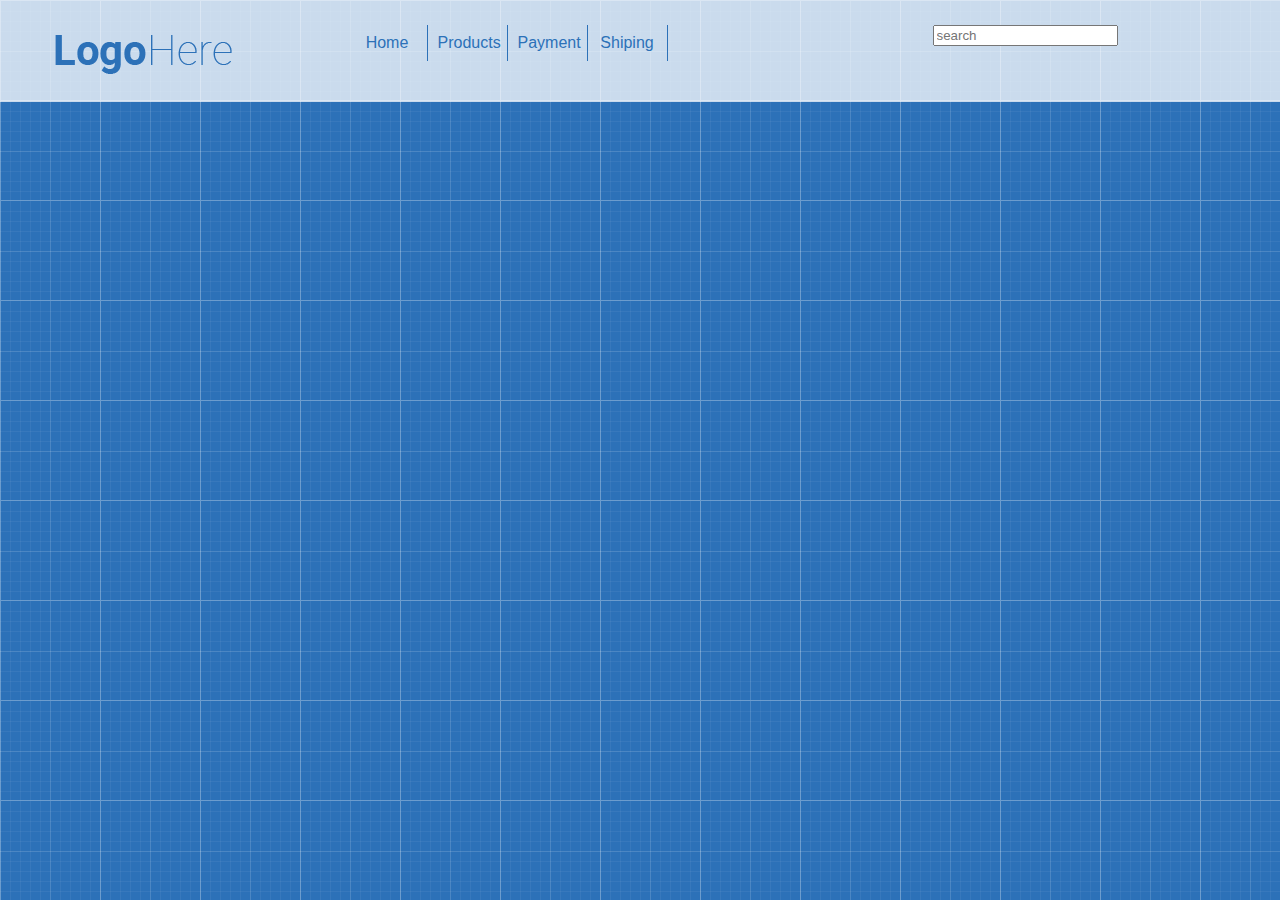
==== index.html @ ea1e1880 "First Try to push" ====
<!DOCTYPE html>
<html lang="en">
<head>
    <meta charset="UTF-8" />
    <title>My Site</title>
	
	
   <link href="style1.css" rel="stylesheet">
   <link href="style.css" rel="stylesheet">
	
	
</head>
<body>
<header>
<div class="containermain">
			<div class="row">
		<div class="col-3 logo">


 <p><img src="img/Logo.png" alt="LogoHere"></p> </div>


	<div class="col-6">
        

				
		<ul class="container">
		
			<li><a>Home</a></li>
			<li><a href=#>Products</a>
				<ul class="submenu">
					<li><a href=#>Lorem ipsum dolor</a></li>
					<li><a href=#>Sit amet</a></li>
					<li><a href=#>Consectetur adipisicing</a></li>
					<li><a href=#>Tempor incididunt</a></li>
					<li><a href=#>Dolore magna aliqua</a></li>
					<li><a href=#>Ut enim ad minim veniam</a></li>
					<li><a href=#>Quis nostrud</a></li>
				</ul>
			</li>
			<li><a>Payment</a></li>
			<li><a>Shiping</a></li>
				
	

		</ul>
		
        <div class="clearfix"></div>
	</div>
   <div class="col-3">

  			<p><input type="search" name="" placeholder="search" class="input"></p>
  			


</div></div>
</header>
</body>
</html>
---- style1.css ----
html, body, div, span, applet, object, iframe,
h1, h2, h3, h4, h5, h6, p, blockquote, pre,
a, abbr, acronym, address, big, cite, code,
del, dfn, em, img, ins, kbd, q, s, samp,
small, strike, strong, sub, sup, tt, var,
b, u, i, center,
dl, dt, dd, ol, ul, li,
fieldset, form, label, legend,
table, caption, tbody, tfoot, thead, tr, th, td,
article, aside, canvas, details, embed, 
figure, figcaption, footer, header, hgroup, 
menu, nav, output, ruby, section, summary,
time, mark, audio, video {
	margin: 0;
	padding: 0;
	border: 0;
	font-size: 100%;
	font: inherit;
	vertical-align: baseline;
}
/* HTML5 display-role reset for older browsers */
article, aside, details, figcaption, figure, 
footer, header, hgroup, menu, nav, section {
	display: block;
}
body {
	line-height: 1;
}
ol, ul {
	list-style: none;
}
blockquote, q {
	quotes: none;
}
blockquote:before, blockquote:after,
q:before, q:after {
	content: '';
	content: none;
}
table {
	border-collapse: collapse;
	border-spacing: 0;
}
---- style.css ----
* {
	box-sizing: border-box;
}
body {
	font-family: 'Roboto', sans-serif;
	background-image: url(img/patt.png);
}

header {
	background-color:rgba(255,255,255,0.75);
	padding:25px 0px;
}
.logo {
	padding-top: 10px;
}

.containermain {
width: 1170px;
margin: 0 auto;
}

.col-3 {
	width: 25%;
}

.col-6 {
	width: 50%;
}

[class*="col-"] {
float:left

}

.row:after, .menu:after {
	content: "";
	clear: both;
	display: block;
}


ul {
    display: block;
    margin: 0;
    padding: 0;
    list-style: none;
}
ul:after {
    display: block;
    content: ' ';
    clear: both;
    float: none;
}
ul.container > li {
    float: left;
    position: relative;
}
ul.container > li > a {
    display: block;
    padding: 10px;
    color: rgb(44,113,184);
    text-decoration: none;
	width: 80px;
	text-align: center;
    border-right-color: rgb(44,113,184);
    border-right-style: solid; 
    border-right-width: 1px; 
    border-left-color: rgb(44,113,184);
    border-left-style: solid;
    border-left-width: 0px; 
}
ul.container > li > a:hover {
    background-color: rgb(44,113,184);
	color: white;
}
ul.submenu {
    display: none;
    position: absolute;
    width: 120px;
    top: 37px;
    left: 0;
    width: 80px;
	text-align: center;
	margin: 0px 15px;
	width: 82px;
	
}
ul.submenu > li {
    display: block;
}
ul.submenu > li > a {
    display: block;
    padding: 10px;
    color: white;
    background-color: rgb(44,113,184);
    text-decoration: none;
	width: 140px;
	
}
ul.submenu > li > a:hover {
    text-decoration: none;
	background-color: white;
	color: rgb(44,113,184);
}

ul.container > li:hover > ul.submenu {
    display: block;
}



.container {
 float:left;
 display: absolute;
 
 }


.clearfix {
clear:both;
}

.container:before {
 content: "";
 }	
 
.container:after {
 content: "";
 clearl: both; 
 }


.container-second {
 float:left;
 margin: auto;
 }

.search {
}
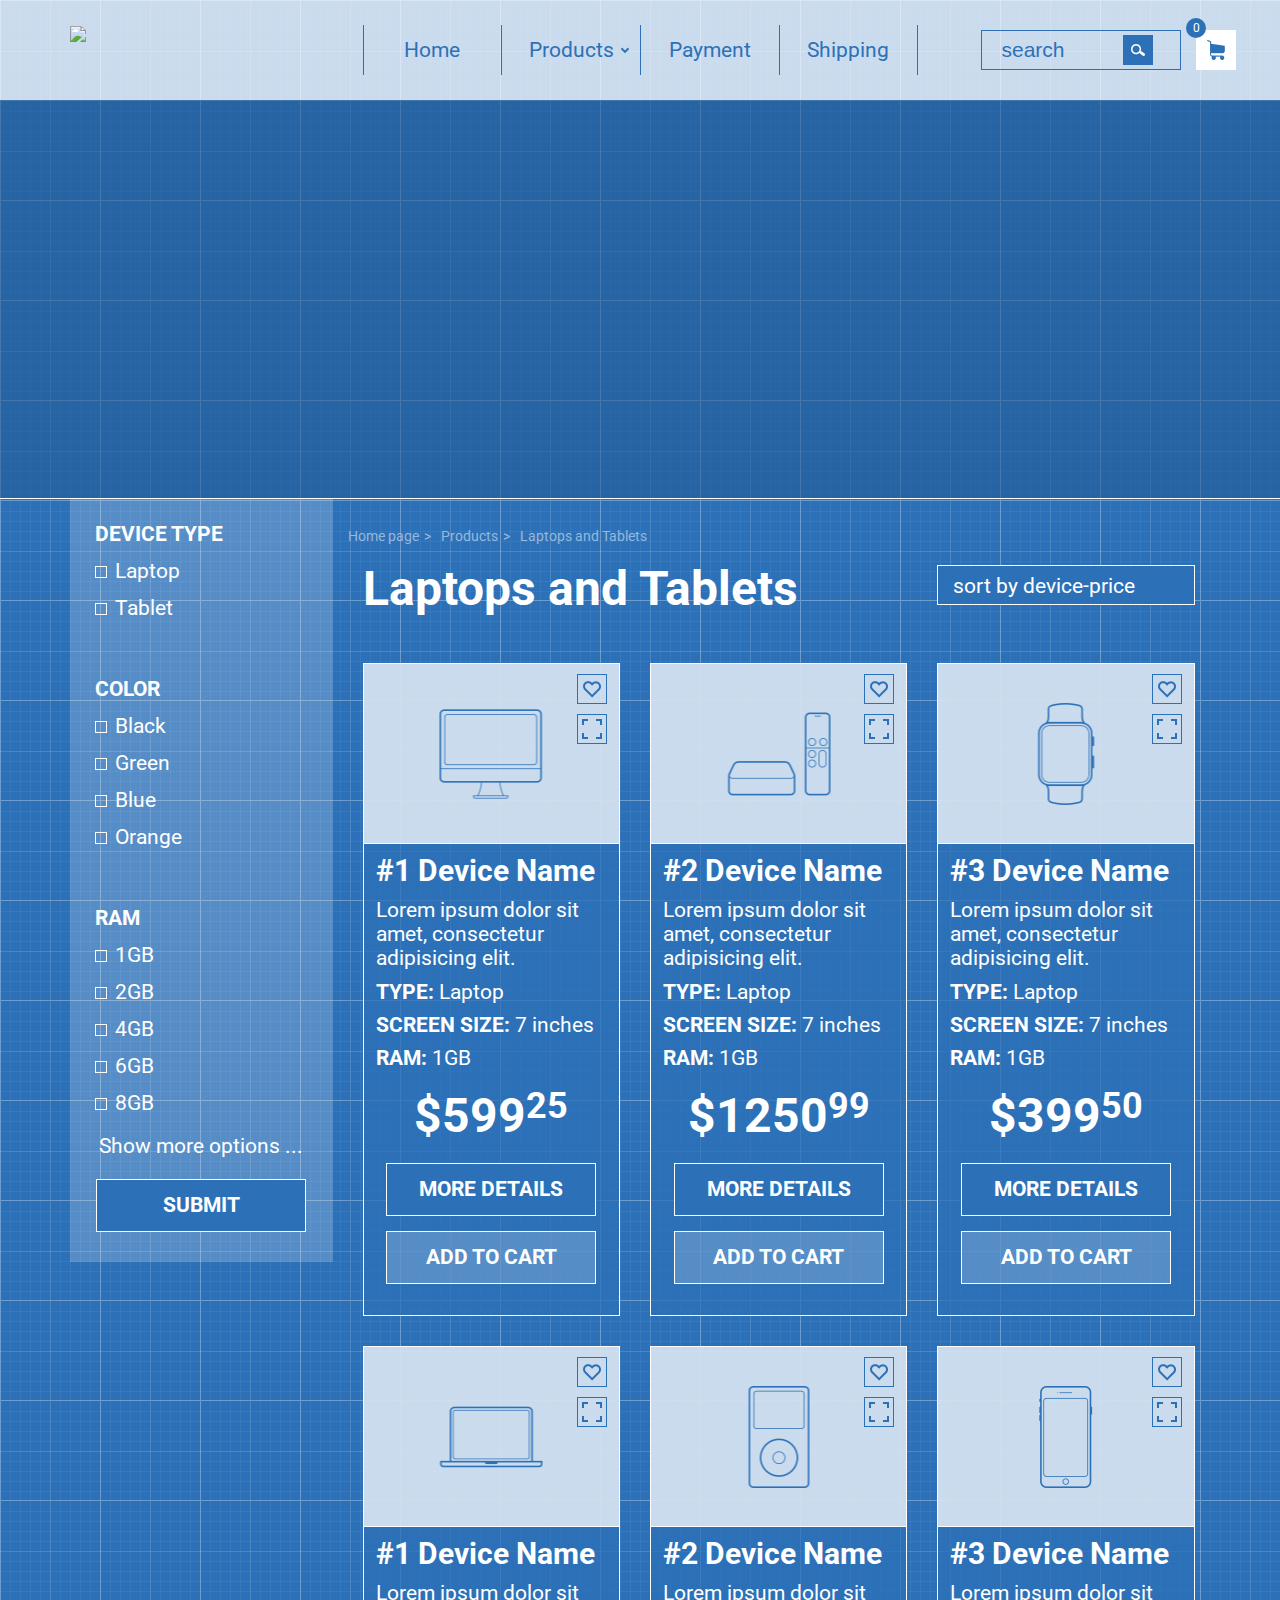
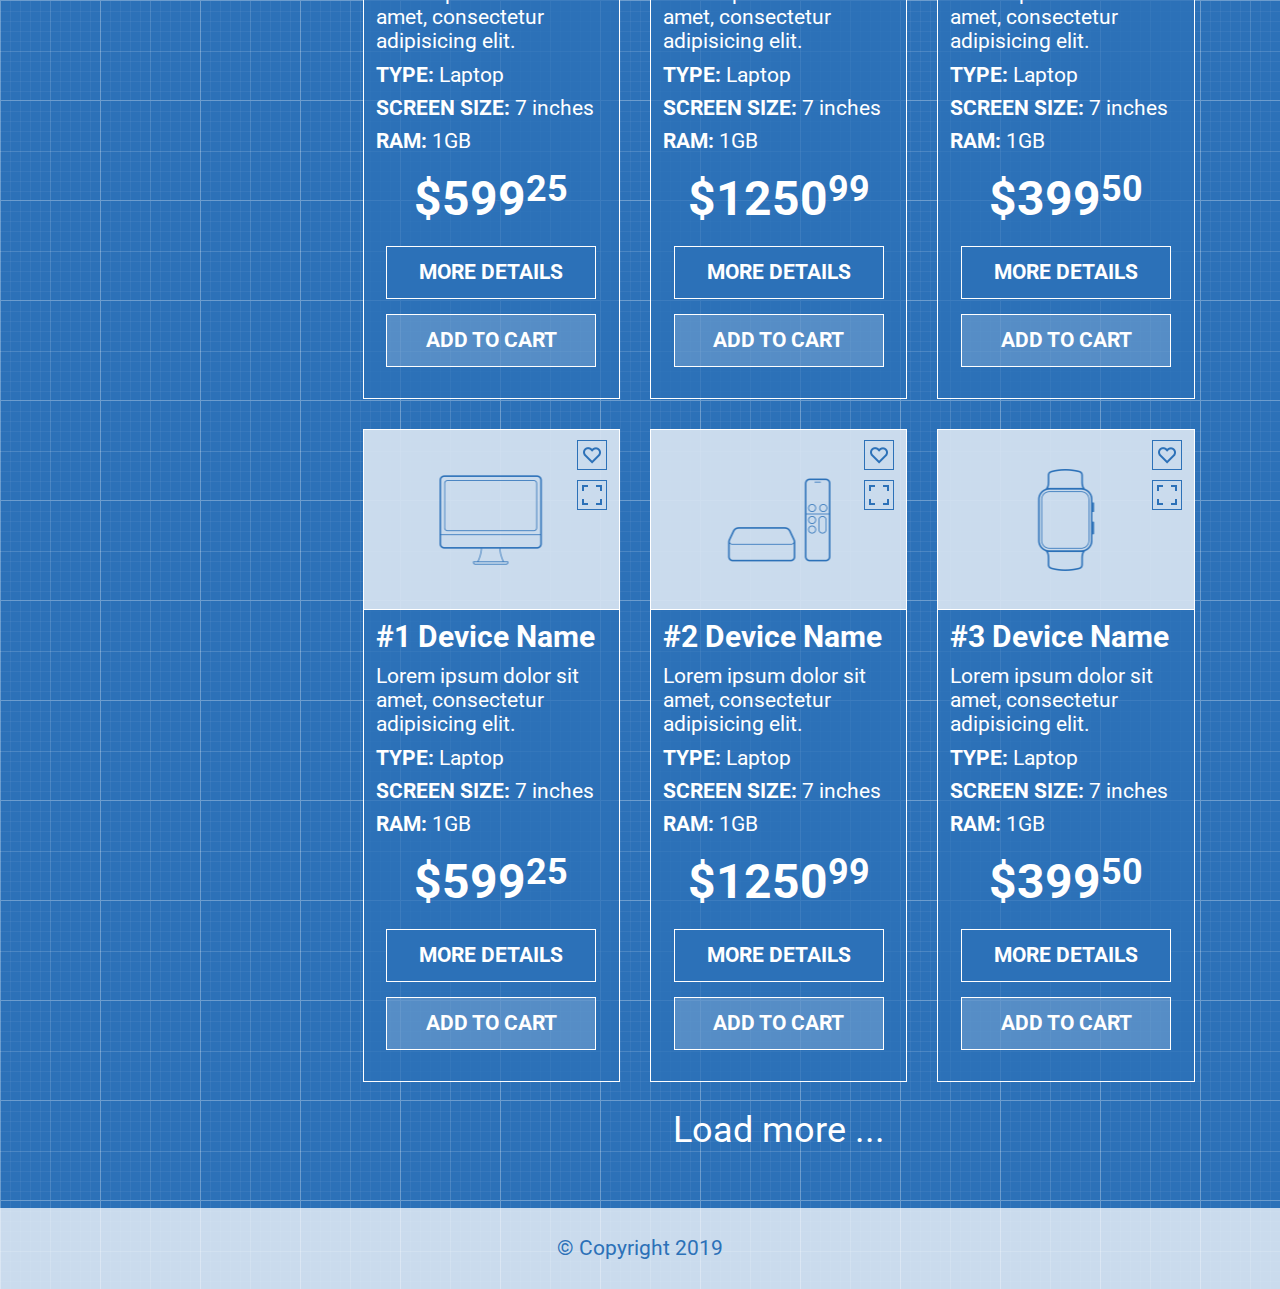
==== commit d5167fe4: "Закончил верстку страницы. Добавил блоки: Sidebar, Bread-crumbs, sort-menu, footer. Прописал JS для " ====
--- a/index.html
+++ b/index.html
@@ -1,59 +1,331 @@
 <!DOCTYPE html>
 <html lang="en">
 <head>
-    <meta charset="UTF-8" />
-    <title>My Site</title>
-	
-	
-   <link href="style1.css" rel="stylesheet">
-   <link href="style.css" rel="stylesheet">
-	
+	<meta charset="UTF-8">
+	<title>My Site</title>
+	<link href="https://fonts.googleapis.com/css?family=Roboto:300,700" rel="stylesheet">
+	<link rel="stylesheet" href="style1.css">
+    <link rel="stylesheet" href="style.css">
+	<script src="app.js"></script>
 	
 </head>
 <body>
-<header>
-<div class="containermain">
-			<div class="row">
+	<header class="header">
+		<div class="container">
+		<div class="row">
 		<div class="col-3 logo">
-
-
- <p><img src="img/Logo.png" alt="LogoHere"></p> </div>
-
-
-	<div class="col-6">
-        
-
-				
-		<ul class="container">
-		
-			<li><a>Home</a></li>
-			<li><a href=#>Products</a>
+		<a href="index.html"><img src="img/logo.png"></a>
+	</div>
+
+		<div class="col-6">
+			
+				<ul class="menu">
+					<li><a href="">Home</a></li>
+					<li ><a href="" class="drop">Products</a>
 				<ul class="submenu">
-					<li><a href=#>Lorem ipsum dolor</a></li>
-					<li><a href=#>Sit amet</a></li>
-					<li><a href=#>Consectetur adipisicing</a></li>
-					<li><a href=#>Tempor incididunt</a></li>
-					<li><a href=#>Dolore magna aliqua</a></li>
-					<li><a href=#>Ut enim ad minim veniam</a></li>
-					<li><a href=#>Quis nostrud</a></li>
+            		<li><a href=#>Lorem ipsum dolor</a></li>
+            		<li><a href=#>Sit amet</a></li>
+            		<li><a href=#>Consectetur adipisicing</a></li>
+            		<li><a href=#>Tempor incididunt </a></li>
+            		<li><a href=#>Ut enim ad minim veniam</a></li>
+            		<li><a href=#>Quis nostrud</a></li>
 				</ul>
-			</li>
-			<li><a>Payment</a></li>
-			<li><a>Shiping</a></li>
-				
-	
-
-		</ul>
-		
-        <div class="clearfix"></div>
+    </li>
+					<li><a href="">Payment</a></li>
+					<li><a href="">Shipping</a></li>
+				</ul>
+			
+		</div>
+		<div class="col-3">
+			<div class="search">	
+				<input type="search" name="" placeholder="search" class="input">
+				<button class="button1"></button>
+			</div>	
+
+</div>
+</div>
+<div>
+			<form action="" method="post" class="search">
+				<button class="Button2"></button>
+				<div class="count" id="products-count">0</div>
+			
+			</form>
+</div>
+
 	</div>
-   <div class="col-3">
-
-  			<p><input type="search" name="" placeholder="search" class="input"></p>
-  			
-
-
-</div></div>
-</header>
+</div>
+	</header>
+	
+	
+	
+	
+	
+	<main>
+	    <section class="slider">
+			</section>
+	
+		<div class="container">
+			
+			
+			<section class="products row">
+				<aside class="col-3">
+						<div class="sidebar">
+							<p class="device-characteristic">Device type</p>
+							<div class="device-type">
+								<input type="checkbox" id="text">
+								<label for="text"><p>Laptop</p></label>
+							</div>
+							<div class="device-type">
+								<input type="checkbox" id="text1">
+								<label for="text1"><p>Tablet</p></label>
+							</div>
+							<p class="device-characteristic">Color</p>
+							<div class="device-type">
+								<input type="checkbox" id="text2">
+								<label for="text2"><p>Black</p></label>
+							</div>
+							<div class="device-type">
+								<input type="checkbox" id="text3">
+								<label for="text3"><p>Green</p></label>
+							</div>
+							<div class="device-type">
+								<input type="checkbox" id="text4">
+								<label for="text4"><p>Blue</p></label>
+							</div>
+							<div class="device-type">
+								<input type="checkbox" id="text5">
+								<label for="text5"><p>Orange</p></label>
+							</div>
+							<p class="device-characteristic">Ram</p>
+							<div class="device-type">
+								<input type="checkbox" id="text6">
+								<label for="text6"><p>1GB</p></label>
+							</div>
+							<div class="device-type">
+								<input type="checkbox" id="text7">
+								<label for="text7"><p>2GB</p></label>
+							</div>
+							<div class="device-type">
+								<input type="checkbox" id="text8">
+								<label for="text8"><p>4GB</p></label>
+							</div>
+							<div class="device-type">
+								<input type="checkbox" id="text9">
+								<label for="text9"><p>6GB</p></label>
+							</div>
+							<div class="device-type">
+								<input type="checkbox" id="text10">
+								<label for="text10"><p>8GB</p></label>
+							</div>
+							<div class="btn-more"><a href="#">Show more options ...</a></div>
+							<div class="btn"><a href="#" class="btn-unfilled">Submit</a></div>
+						</div>
+					</aside>
+				
+				
+				
+					<div class="col-9">
+						<div class="bread-crumbs">
+							<span><a href="#">Home page</a></span>
+							<span><a href="#">Products</a></span>
+							<span>Laptops and Tablets</span>
+						</div>
+
+						<div class="row products-name">
+							<div class="col-8">
+								<h1 class="products-header">Laptops and Tablets</h1>
+							</div>
+							<div class="col-4">
+								<nav>
+									<ul class="sort-menu">
+										<li><a href="#">sort by device-price</a>
+											<ul class="sub-sort-menu">
+												<li><a href="#">sort by name</a></li>
+												<li><a href="#">sort by date</a></li>
+												<li><a href="#">sort by popularity</a></li>
+											</ul>
+										</li>
+									</ul>
+								</nav>
+							</div>
+						</div>
+
+						<div class="row devices">
+							<div class="col-4">
+								<div class="device-item">
+									<div class="device-img">
+										<img src="img/device-1.png">
+										<div class="small-img like-img"></div>
+										<div class="small-img border-img"></div>
+									</div>
+									<p class="device-name">#1 Device Name</p>
+									<p class="device-text">Lorem ipsum dolor sit amet, consectetur adipisicing elit.</p>
+									<p><span class="device-characteristic">TYPE:</span> Laptop</p>
+									<p><span class="device-characteristic">Screen size:</span> 7 inches</p>
+									<p><span class="device-characteristic">RAM:</span> 1GB</p>
+									<p class="device-price">&#36;599<sup>25</sup></p>
+									<div class="btn"><a href="#" class="btn-unfilled">More details</a></div>
+									<div class="btn"><a href="#" class="add-to-cart btn-filled">Add to cart</a></div>
+								</div>
+							</div>
+							<div class="col-4">
+								<div class="device-item">
+									<div class="device-img">
+										<img src="img/device-2.png">
+										<div class="small-img like-img"></div>
+										<div class="small-img border-img"></div>
+									</div>
+									<p class="device-name">#2 Device Name</p>
+									<p class="device-text">Lorem ipsum dolor sit amet, consectetur adipisicing elit.</p>
+									<p><span class="device-characteristic">TYPE:</span> Laptop</p>
+									<p><span class="device-characteristic">Screen size:</span> 7 inches</p>
+									<p><span class="device-characteristic">RAM:</span> 1GB</p>
+									<p class="device-price">&#36;1250<sup>99</sup></p>
+									<div class="btn"><a href="#" class="btn-unfilled">More details</a></div>
+									<div class="btn"><a href="#" class="add-to-cart btn-filled">Add to cart</a></div>
+								</div>
+							</div>
+							<div class="col-4">
+								<div class="device-item">
+									<div class="device-img">
+										<img src="img/device-3.png">
+										<div class="small-img like-img"></div>
+										<div class="small-img border-img"></div>
+									</div>
+									<p class="device-name">#3 Device Name</p>
+									<p class="device-text">Lorem ipsum dolor sit amet, consectetur adipisicing elit.</p>
+									<p><span class="device-characteristic">TYPE:</span> Laptop</p>
+									<p><span class="device-characteristic">Screen size:</span> 7 inches</p>
+									<p><span class="device-characteristic">RAM:</span> 1GB</p>
+									<p class="device-price">&#36;399<sup>50</sup></p>
+									<div class="btn"><a href="#" class="btn-unfilled">More details</a></div>
+									<div class="btn"><a href="#" class="add-to-cart btn-filled">Add to cart</a></div>
+								</div>
+							</div>
+							<div class="col-4">
+								<div class="device-item">
+									<div class="device-img">
+										<img src="img/device-4.png">
+										<div class="small-img like-img"></div>
+										<div class="small-img border-img"></div>
+									</div>
+									<p class="device-name">#1 Device Name</p>
+									<p class="device-text">Lorem ipsum dolor sit amet, consectetur adipisicing elit.</p>
+									<p><span class="device-characteristic">TYPE:</span> Laptop</p>
+									<p><span class="device-characteristic">Screen size:</span> 7 inches</p>
+									<p><span class="device-characteristic">RAM:</span> 1GB</p>
+									<p class="device-price">&#36;599<sup>25</sup></p>
+									<div class="btn"><a href="#" class="btn-unfilled">More details</a></div>
+									<div class="btn"><a href="#" class="add-to-cart btn-filled">Add to cart</a></div>
+								</div>
+							</div>
+							<div class="col-4">
+								<div class="device-item">
+									<div class="device-img">
+										<img src="img/device-5.png">
+										<div class="small-img like-img"></div>
+										<div class="small-img border-img"></div>
+									</div>
+									<p class="device-name">#2 Device Name</p>
+									<p class="device-text">Lorem ipsum dolor sit amet, consectetur adipisicing elit.</p>
+									<p><span class="device-characteristic">TYPE:</span> Laptop</p>
+									<p><span class="device-characteristic">Screen size:</span> 7 inches</p>
+									<p><span class="device-characteristic">RAM:</span> 1GB</p>
+									<p class="device-price">&#36;1250<sup>99</sup></p>
+									<div class="btn"><a href="#" class="btn-unfilled">More details</a></div>
+									<div class="btn"><a href="#" class="add-to-cart btn-filled">Add to cart</a></div>
+								</div>
+							</div>
+							<div class="col-4">
+								<div class="device-item">
+									<div class="device-img">
+										<img src="img/device-6.png">
+										<div class="small-img like-img"></div>
+										<div class="small-img border-img"></div>
+									</div>
+									<p class="device-name">#3 Device Name</p>
+									<p class="device-text">Lorem ipsum dolor sit amet, consectetur adipisicing elit.</p>
+									<p><span class="device-characteristic">TYPE:</span> Laptop</p>
+									<p><span class="device-characteristic">Screen size:</span> 7 inches</p>
+									<p><span class="device-characteristic">RAM:</span> 1GB</p>
+									<p class="device-price">&#36;399<sup>50</sup></p>
+									<div class="btn"><a href="#" class="btn-unfilled">More details</a></div>
+									<div class="btn"><a href="#" class="add-to-cart btn-filled">Add to cart</a></div>
+								</div>
+							</div>
+							<div class="col-4">
+								<div class="device-item">
+									<div class="device-img">
+										<img src="img/device-1.png">
+										<div class="small-img like-img"></div>
+										<div class="small-img border-img"></div>
+									</div>
+									<p class="device-name">#1 Device Name</p>
+									<p class="device-text">Lorem ipsum dolor sit amet, consectetur adipisicing elit.</p>
+									<p><span class="device-characteristic">TYPE:</span> Laptop</p>
+									<p><span class="device-characteristic">Screen size:</span> 7 inches</p>
+									<p><span class="device-characteristic">RAM:</span> 1GB</p>
+									<p class="device-price">&#36;599<sup>25</sup></p>
+									<div class="btn"><a href="#" class="btn-unfilled">More details</a></div>
+									<div class="btn"><a href="#" class="add-to-cart btn-filled">Add to cart</a></div>
+								</div>
+							</div>
+							<div class="col-4">
+								<div class="device-item">
+									<div class="device-img">
+										<img src="img/device-8.png">
+										<div class="small-img like-img"></div>
+										<div class="small-img border-img"></div>
+									</div>
+									<p class="device-name">#2 Device Name</p>
+									<p class="device-text">Lorem ipsum dolor sit amet, consectetur adipisicing elit.</p>
+									<p><span class="device-characteristic">TYPE:</span> Laptop</p>
+									<p><span class="device-characteristic">Screen size:</span> 7 inches</p>
+									<p><span class="device-characteristic">RAM:</span> 1GB</p>
+									<p class="device-price">&#36;1250<sup>99</sup></p>
+									<div class="btn"><a href="#" class="btn-unfilled">More details</a></div>
+									<div class="btn"><a href="#" class="add-to-cart btn-filled">Add to cart</a></div>
+								</div>
+							</div>
+							<div class="col-4">
+								<div class="device-item">
+									<div class="device-img">
+										<img src="img/device-9.png">
+										<div class="small-img like-img"></div>
+										<div class="small-img border-img"></div>
+									</div>
+									<p class="device-name">#3 Device Name</p>
+									<p class="device-text">Lorem ipsum dolor sit amet, consectetur adipisicing elit.</p>
+									<p><span class="device-characteristic">TYPE:</span> Laptop</p>
+									<p><span class="device-characteristic">Screen size:</span> 7 inches</p>
+									<p><span class="device-characteristic">RAM:</span> 1GB</p>
+									<p class="device-price">&#36;399<sup>50</sup></p>
+									<div class="btn"><a href="#" class="btn-unfilled">More details</a></div>
+									<div class="btn"><a href="#" class="add-to-cart btn-filled">Add to cart</a></div>
+								</div>
+							</div>
+						</div>
+						<div class="btn-more"><a href="#">Load more ...</a></div>
+					</div>
+				
+				
+				
+				
+			
+
+				
+
+
+
+
+			</section>
+		</div>	
+	</main>	
+	<footer>
+		<div style="text-align: center;">© Copyright 2019 </div>
+	</footer>
+	
+	<script src="app.js"></script>
+	
 </body>
 </html>--- a/style.css
+++ b/style.css
@@ -3,28 +3,42 @@
 }
 body {
 	font-family: 'Roboto', sans-serif;
+	font-size: 21px;
 	background-image: url(img/patt.png);
 }
 
-header {
-	background-color:rgba(255,255,255,0.75);
-	padding:25px 0px;
-}
+.container {
+	width: 1170px;
+	margin: 0 auto;
+}
+
 .logo {
 	padding-top: 10px;
 }
 
-.containermain {
-width: 1170px;
-margin: 0 auto;
-}
-
 .col-3 {
 	width: 25%;
+	padding: 0 15px;
+}
+
+.col-4 {
+	width: 33.33%;
+	padding: 0 15px;
 }
 
 .col-6 {
 	width: 50%;
+	padding: 0 15px;
+}
+
+.col-8 {
+	width: 66.66%;
+	padding: 0 15px;
+}
+
+.col-9 {
+	width: 75%;
+	padding: 0 15px 60px 0px;
 }
 
 [class*="col-"] {
@@ -38,103 +52,460 @@
 	display: block;
 }
 
-
-ul {
-    display: block;
-    margin: 0;
-    padding: 0;
-    list-style: none;
-}
-ul:after {
-    display: block;
-    content: ' ';
-    clear: both;
-    float: none;
-}
-ul.container > li {
-    float: left;
-    position: relative;
-}
-ul.container > li > a {
-    display: block;
-    padding: 10px;
-    color: rgb(44,113,184);
-    text-decoration: none;
-	width: 80px;
+.header {
+	background-color: rgba(255,255,255,0.75);
+	padding: 25px 0;
+}
+
+.menu li {
+	width: 25%;
+	float: left;
+	border-left: 1px solid #2c71b8;
+}
+
+.menu li:last-child {
+	border-right: 1px solid #2c71b8;
+}
+
+.menu a {
+	display: block;
+	height: 50px;
+	line-height: 50px;
 	text-align: center;
-    border-right-color: rgb(44,113,184);
-    border-right-style: solid; 
-    border-right-width: 1px; 
-    border-left-color: rgb(44,113,184);
-    border-left-style: solid;
-    border-left-width: 0px; 
-}
-ul.container > li > a:hover {
-    background-color: rgb(44,113,184);
+	text-decoration: none;
+	color:#2c71b8;
+	font-size: 21px;
+}
+
+.menu a:hover{
+	background-color:#2c71b8;
 	color: white;
 }
-ul.submenu {
-    display: none;
-    position: absolute;
-    width: 120px;
-    top: 37px;
-    left: 0;
-    width: 80px;
+
+.menu li .drop { 
+	background: url(img/drop_white.jpg) no-repeat right 10px center;
+}
+
+.menu li:hover .drop { 
+	background: url(img/drop_dark.png) no-repeat right 8px center;
+	background-color: #2c71b8;
+	color:white;
+}
+
+.submenu li {
+	width: 294px;
+	float: none;
+	background-color: #2c71b8;
+	color:white;
+	border: none;
+	margin-left: -1px;
+}
+
+.submenu a {
+	color: white;
+	text-align: justify;
+	font-size: 21px;
+	padding-left:30px;
+    }
+
+.submenu a:hover {
+	background-color: white;
+	color: #2c71b8;
+}
+
+ .menu {
+  position: relative;
+  display: block;
+ 
+}
+
+.menu ul { 
+  position: absolute;
+  display: none;
+  
+}
+
+.menu li:hover ul { 
+  display: block;
+}
+
+.search {
+	width: 80%;
+	position: relative;
+}
+
+.input{
+	width:200px;
+	height: 40px;
+	border: 1px solid #2c71b8;
+	background: transparent;
+	margin: 5px 0px 0px 33px;
+	font-size: 21px;
+	padding-left: 20px;
+	color: #2c71b8;
+	-moz-box-sizing: border-box;
+  box-sizing: border-box;
+	 
+}
+
+input::-webkit-input-placeholder {
+color: #2c71b8 ;
+}
+ 
+input:-moz-placeholder { 
+color: #2c71b8 ;  
+}
+ 
+input::-moz-placeholder { 
+color: #2c71b8 ;  
+}
+ 
+input:-ms-input-placeholder {  
+color: #2c71b8 ;  
+}
+
+.button1 {
+  border: none;
+  height: 30px;
+  width: 30px;
+  position: absolute;
+  bottom: 5px;
+  right: 5px;
+  background-image: url(img/search.png);
+  background-color: #2c71b8;
+  background-repeat: no-repeat;
+  background-position: center;
+}
+
+.Button1:hover {
+	background-color: grey;
+}
+
+.Button2 {
+  border: none;
+  height: 40px;
+  width: 40px;
+  position: absolute;
+  bottom: 5px;
+  right: -245px;
+  background-image: url(img/basket.png);
+  background-color: white;
+  background-repeat: no-repeat;
+  background-position: center;
+
+}
+.count {
+  border:none;
+  border-radius: 50%;
+  height: 20px;
+  width: 20px;
+  position: absolute;
+  bottom: 37px;
+  right: -215px;
+  color:white;
+  background-color: #2c71b8;
+  text-align: center;
+  font-size:12px;
+  line-height: 20px;
+}
+
+.slider {
+    border-bottom: 1px solid #ffffff;
+    height: 399px;
+	background-color: rgba(35, 90, 147, 0.55);
+}
+
+.sidebar {
+	padding: 25px 25px 30px;
+	color: #fff;
+	background-color: rgba(255,255,255,0.2);
+}
+
+.sidebar .btn-more {
+	margin: 22px 0;
+}
+
+input[type="checkbox"] {
+	display: none;
+}
+
+label {
+	position: relative;
+}
+
+label:before {
+	content: "";
+	display: block;
+	width: 10px;
+	height: 10px;
+	border: 1px solid #fff;
+	position: absolute;
+	top: 5px;
+}
+
+input[type="checkbox"]:checked + label:before {
+	background-color: #fff;
+}
+
+.device-type {
+	margin: 16px 0;
+}
+
+.device-type p {
+	margin-left: 20px;
+}
+
+.sidebar .device-characteristic {
+	margin-top: 60px;
+}
+
+.sidebar .device-characteristic:first-child {
+	margin-top: 0px;
+}
+
+//This part
+
+.products {
+	padding-bottom: 85px;
+}
+
+.products .bread-crumbs {
+	padding-top: 25px;
+}
+
+.bread-crumbs span, .bread-crumbs a {
+	font-size: 14px;
+	color: #96b8dc;
+}
+
+.bread-crumbs a:after {
+	content: '>';
+	margin: 0 5px;
+}
+
+.products-name {
+	margin-top: 20px; 
+	margin-bottom: 50px;
+}
+
+.products-header {
+	font-size: 48px;
+	font-weight: bold;
+	color: #fff;
+}
+
+.sort-menu li {
+	width: 100%;
+	height: 40px;
+	line-height: 40px;
+	padding-left: 15px;
+	border: 1px solid #fff;
+	background-color: #2c71b8;
+}
+
+.sort-menu > li {
+	position: relative;
+}
+
+.sort-menu > li > a:after {
+	position: absolute;
+	right: 14px;
+	bottom: 2px;
+	content: url(../img/menu-arrow.png);
+}
+
+.sort-menu a {
+	display: block;
+	color: #fff;
+	transition: background-color 0.5s ease;
+}
+
+.sort-menu li ul  {
+	display: none;
+}
+
+.sort-menu li:hover ul {
+	display: block;
+	position: absolute;
+	top: 39px;
+	left: -1px;
+	width: calc(100% + 2px);
+	z-index: 10;
+}
+
+.sub-sort-menu li:hover {
+	background: #fff;
+}
+
+.sub-sort-menu li:hover a {
+	color: #2c71b8; 
+	transition: all 0.5 ease;
+	cursor: pointer;
+}
+
+.device-item {
+	height: 653px;
+	margin-bottom: 30px;
+	border: 1px solid #fff;
+	color: #fff;
+	background-color: rgba(44,113,184,0.75);
+}
+
+.device-item > * {
+	padding: 0 12px;
+}
+
+.device-img {
+	position: relative;
+	height: 180px;
+	border-bottom: 1px solid #fff;
+	background-color: rgba(255,255,255,0.75);
+}
+
+.device-img img {
+	position: absolute;
+	top: 50%;
+	left: 50%;
+	transform: translate(-50%, -50%);
+}
+
+.device-img .small-img {
+	position: absolute;
+	right: 12px;
+	width: 30px;
+	height: 30px;
+	border: 1px solid #2c71b8;
+	background-repeat: no-repeat;
+	background-position: center;
+}
+
+.device-img .small-img:hover {
+	background-color: #2c71b8;
+	transition: background-color 0.5s ease;
+	cursor: pointer;
+}
+
+.like-img {
+	top: 10px;
+	background-image: url(img/blue-like.png);
+}
+
+.like-img:hover {
+	background-image: url(img/white-like.png);
+}
+
+.border-img {
+	top: 50px;
+	background-image: url(img/blue-border.png);
+}
+
+.border-img:hover {
+	background-image: url(img/white-border.png);
+}
+
+.device-item p {
+	margin: 12px 0;
+}
+
+.device-name {
+	font-weight: bold;
+	font-size: 30px;
+}
+
+.device-text {
+	line-height: 24px;
+}
+
+.device-characteristic {
+	font-weight: bold;
+	text-transform: uppercase;
+}
+
+.device-price {
 	text-align: center;
-	margin: 0px 15px;
-	width: 82px;
-	
-}
-ul.submenu > li {
-    display: block;
-}
-ul.submenu > li > a {
-    display: block;
-    padding: 10px;
-    color: white;
-    background-color: rgb(44,113,184);
-    text-decoration: none;
-	width: 140px;
-	
-}
-ul.submenu > li > a:hover {
-    text-decoration: none;
-	background-color: white;
-	color: rgb(44,113,184);
-}
-
-ul.container > li:hover > ul.submenu {
-    display: block;
-}
-
-
-
-.container {
- float:left;
- display: absolute;
- 
- }
-
-
-.clearfix {
-clear:both;
-}
-
-.container:before {
- content: "";
- }	
- 
-.container:after {
- content: "";
- clearl: both; 
- }
-
-
-.container-second {
- float:left;
- margin: auto;
- }
-
-.search {
-}
-	
+	font-size: 48px;
+	font-weight: bold;
+}
+
+p.device-price {
+	margin: 23px 0;
+}
+
+.btn {
+	width: 210px;
+	margin: 0 auto;
+	padding: 0;
+	border: 1px solid #fff;
+	text-align: center;
+}
+
+.btn a {
+	display: block;
+	padding: 15px 0;
+	font-weight: bold;
+	color: #fff;
+	text-transform: uppercase;
+	cursor: pointer;
+}
+
+.btn-unfilled {
+	background-color: #2c71b8;
+}
+
+.btn-filled {
+	background-color: rgba(255,255,255,0.2);
+	background-image: url(../img/btn-cart.png);
+	background-repeat: no-repeat;
+	background-position: 93% 50%;
+}
+
+.btn-unfilled:hover, .btn-filled:hover {
+	background-color: #fff;
+	color: #2c71b8;
+	transition: background-color 0.5s ease;
+}
+
+.btn-filled:hover {
+	background-image: url(../img/cart.png);
+}
+
+.device-item .btn {
+	margin-bottom: 15px;
+}
+
+.btn-more {
+	text-align: center;
+	text-decoration: none;
+}
+
+.btn-more a {
+	color: #fff;
+	display: inline-block;
+}
+
+.products .col-9 .btn-more {
+	font-size: 36px;
+}
+
+sub, sup {
+  font-size: 75%;
+  line-height: 0;
+	position: relative;
+	vertical-align: baseline;
+}
+sup {
+  top: -0.4em;
+}
+sub {
+	bottom: -0.25em;
+}
+
+footer {
+    background-color: rgba(255,255,255,0.75);
+    padding: 30px 0;	
+	color: #2c71b8;
+}
+
+a {
+	text-decoration: none;
+}
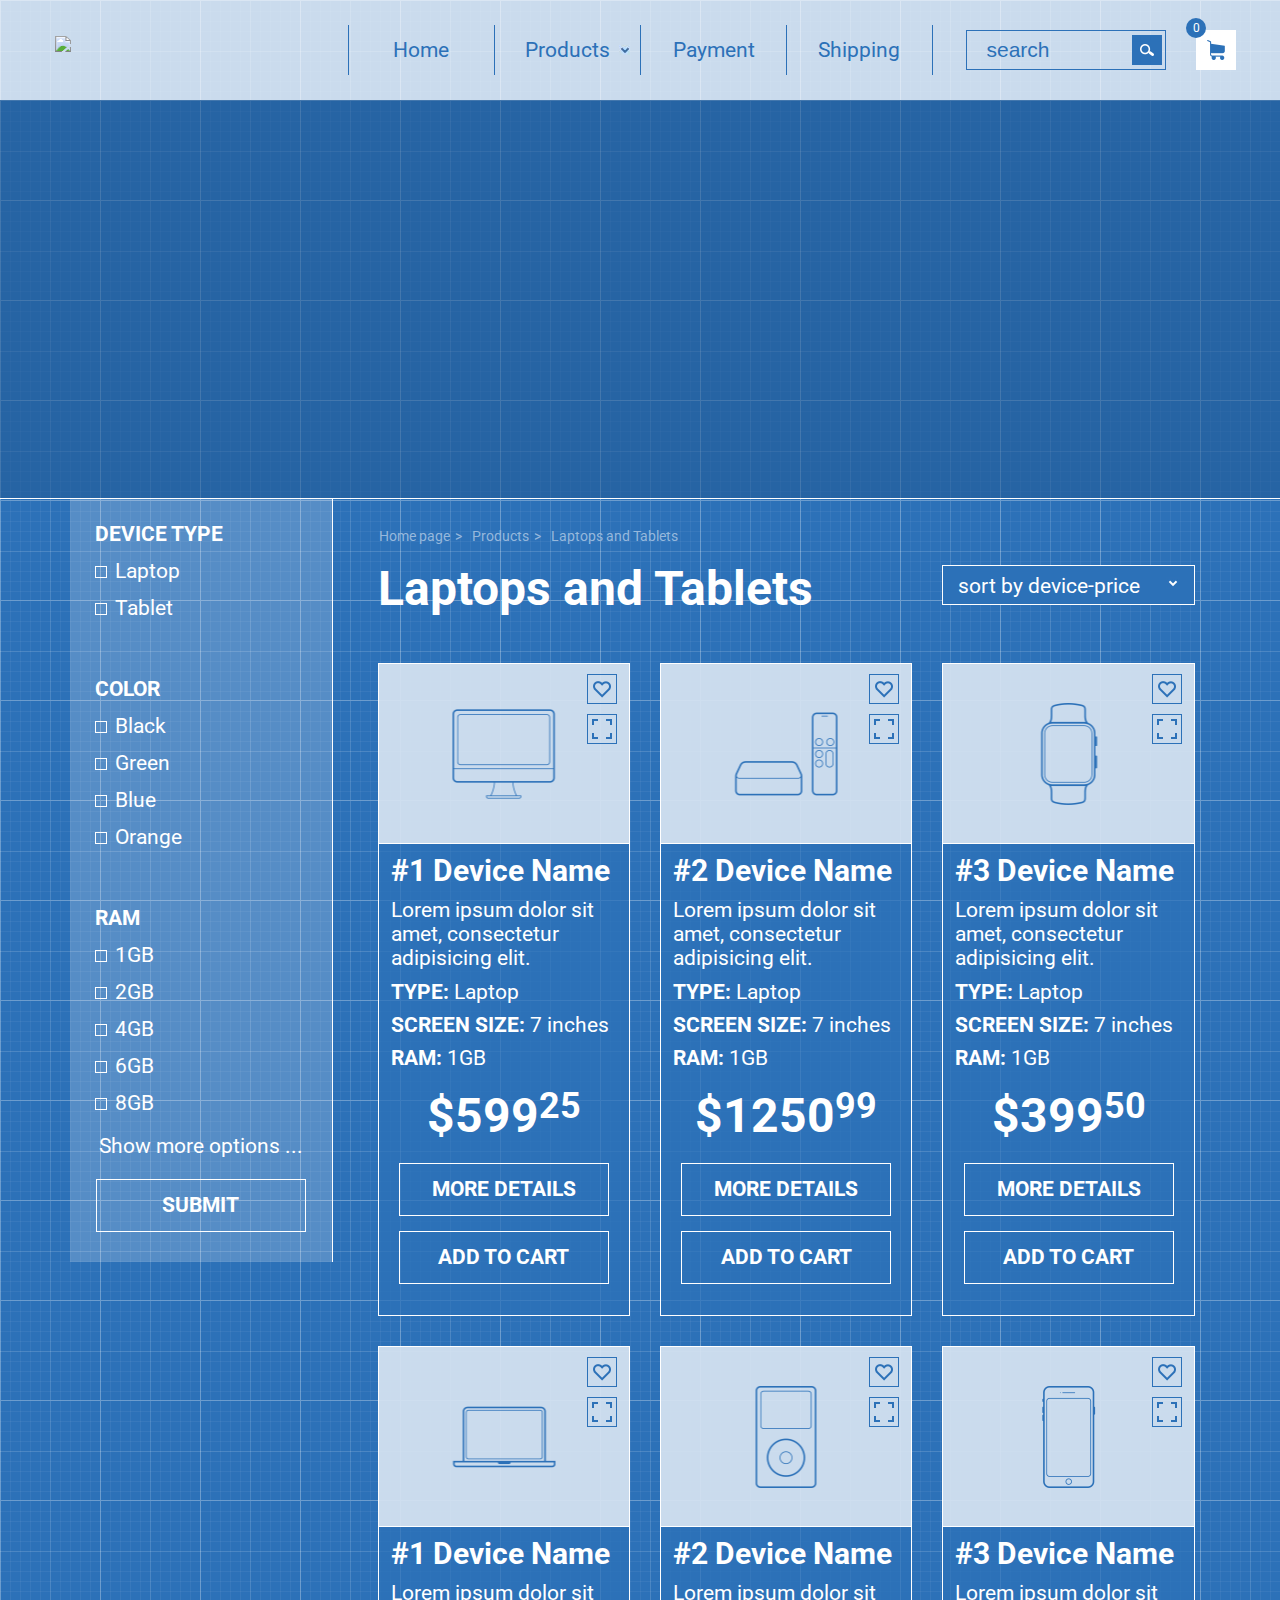
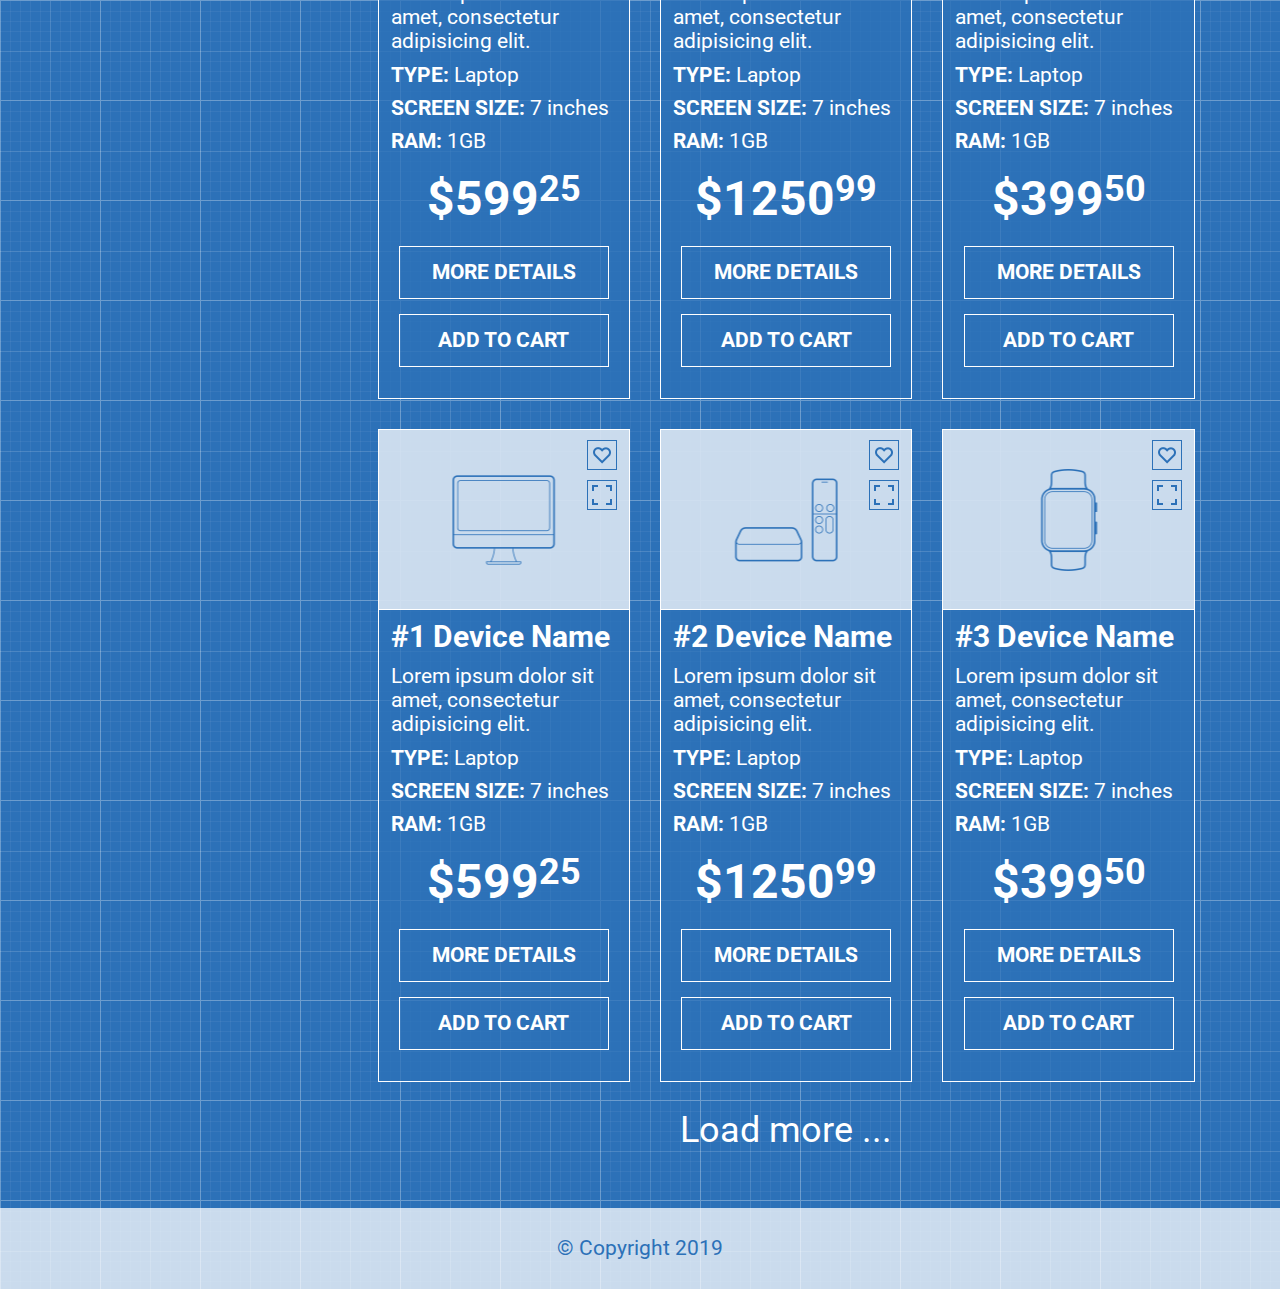
==== commit ed20c921: "Found and fixed a few bugs in CSS, aloso had tried to make JS elemets - Likes to Products. Gonna try" ====
--- a/index.html
+++ b/index.html
@@ -13,7 +13,7 @@
 	<header class="header">
 		<div class="container">
 		<div class="row">
-		<div class="col-3 logo">
+		<div class="col-1 logo">
 		<a href="index.html"><img src="img/logo.png"></a>
 	</div>
 
@@ -36,7 +36,7 @@
 				</ul>
 			
 		</div>
-		<div class="col-3">
+		<div class="col-1">
 			<div class="search">	
 				<input type="search" name="" placeholder="search" class="input">
 				<button class="button1"></button>
@@ -150,7 +150,7 @@
 							</div>
 						</div>
 
-						<div class="row devices">
+						<div class="row devices" id="like">
 							<div class="col-4">
 								<div class="device-item">
 									<div class="device-img">
--- a/style.css
+++ b/style.css
@@ -14,7 +14,14 @@
 
 .logo {
 	padding-top: 10px;
-}
+
+}
+
+.col-1 {
+	width: 25%;
+	
+}
+
 
 .col-3 {
 	width: 25%;
@@ -28,7 +35,6 @@
 
 .col-6 {
 	width: 50%;
-	padding: 0 15px;
 }
 
 .col-8 {
@@ -38,7 +44,7 @@
 
 .col-9 {
 	width: 75%;
-	padding: 0 15px 60px 0px;
+	padding: 0 15px 60px;
 }
 
 [class*="col-"] {
@@ -93,7 +99,7 @@
 }
 
 .submenu li {
-	width: 294px;
+	width: 290px;
 	float: none;
 	background-color: #2c71b8;
 	color:white;
@@ -135,7 +141,7 @@
 }
 
 .input{
-	width:200px;
+	width: 200px;
 	height: 40px;
 	border: 1px solid #2c71b8;
 	background: transparent;
@@ -219,6 +225,7 @@
 	padding: 25px 25px 30px;
 	color: #fff;
 	background-color: rgba(255,255,255,0.2);
+	border-right: 1px solid #fff;
 }
 
 .sidebar .btn-more {
@@ -271,6 +278,7 @@
 
 .products .bread-crumbs {
 	padding-top: 25px;
+	padding-left: 16px;
 }
 
 .bread-crumbs span, .bread-crumbs a {
@@ -293,6 +301,8 @@
 	font-weight: bold;
 	color: #fff;
 }
+
+
 
 .sort-menu li {
 	width: 100%;
@@ -311,7 +321,7 @@
 	position: absolute;
 	right: 14px;
 	bottom: 2px;
-	content: url(../img/menu-arrow.png);
+	content: url(img/drop_dark.png);
 }
 
 .sort-menu a {
@@ -448,26 +458,6 @@
 	cursor: pointer;
 }
 
-.btn-unfilled {
-	background-color: #2c71b8;
-}
-
-.btn-filled {
-	background-color: rgba(255,255,255,0.2);
-	background-image: url(../img/btn-cart.png);
-	background-repeat: no-repeat;
-	background-position: 93% 50%;
-}
-
-.btn-unfilled:hover, .btn-filled:hover {
-	background-color: #fff;
-	color: #2c71b8;
-	transition: background-color 0.5s ease;
-}
-
-.btn-filled:hover {
-	background-image: url(../img/cart.png);
-}
 
 .device-item .btn {
 	margin-bottom: 15px;
